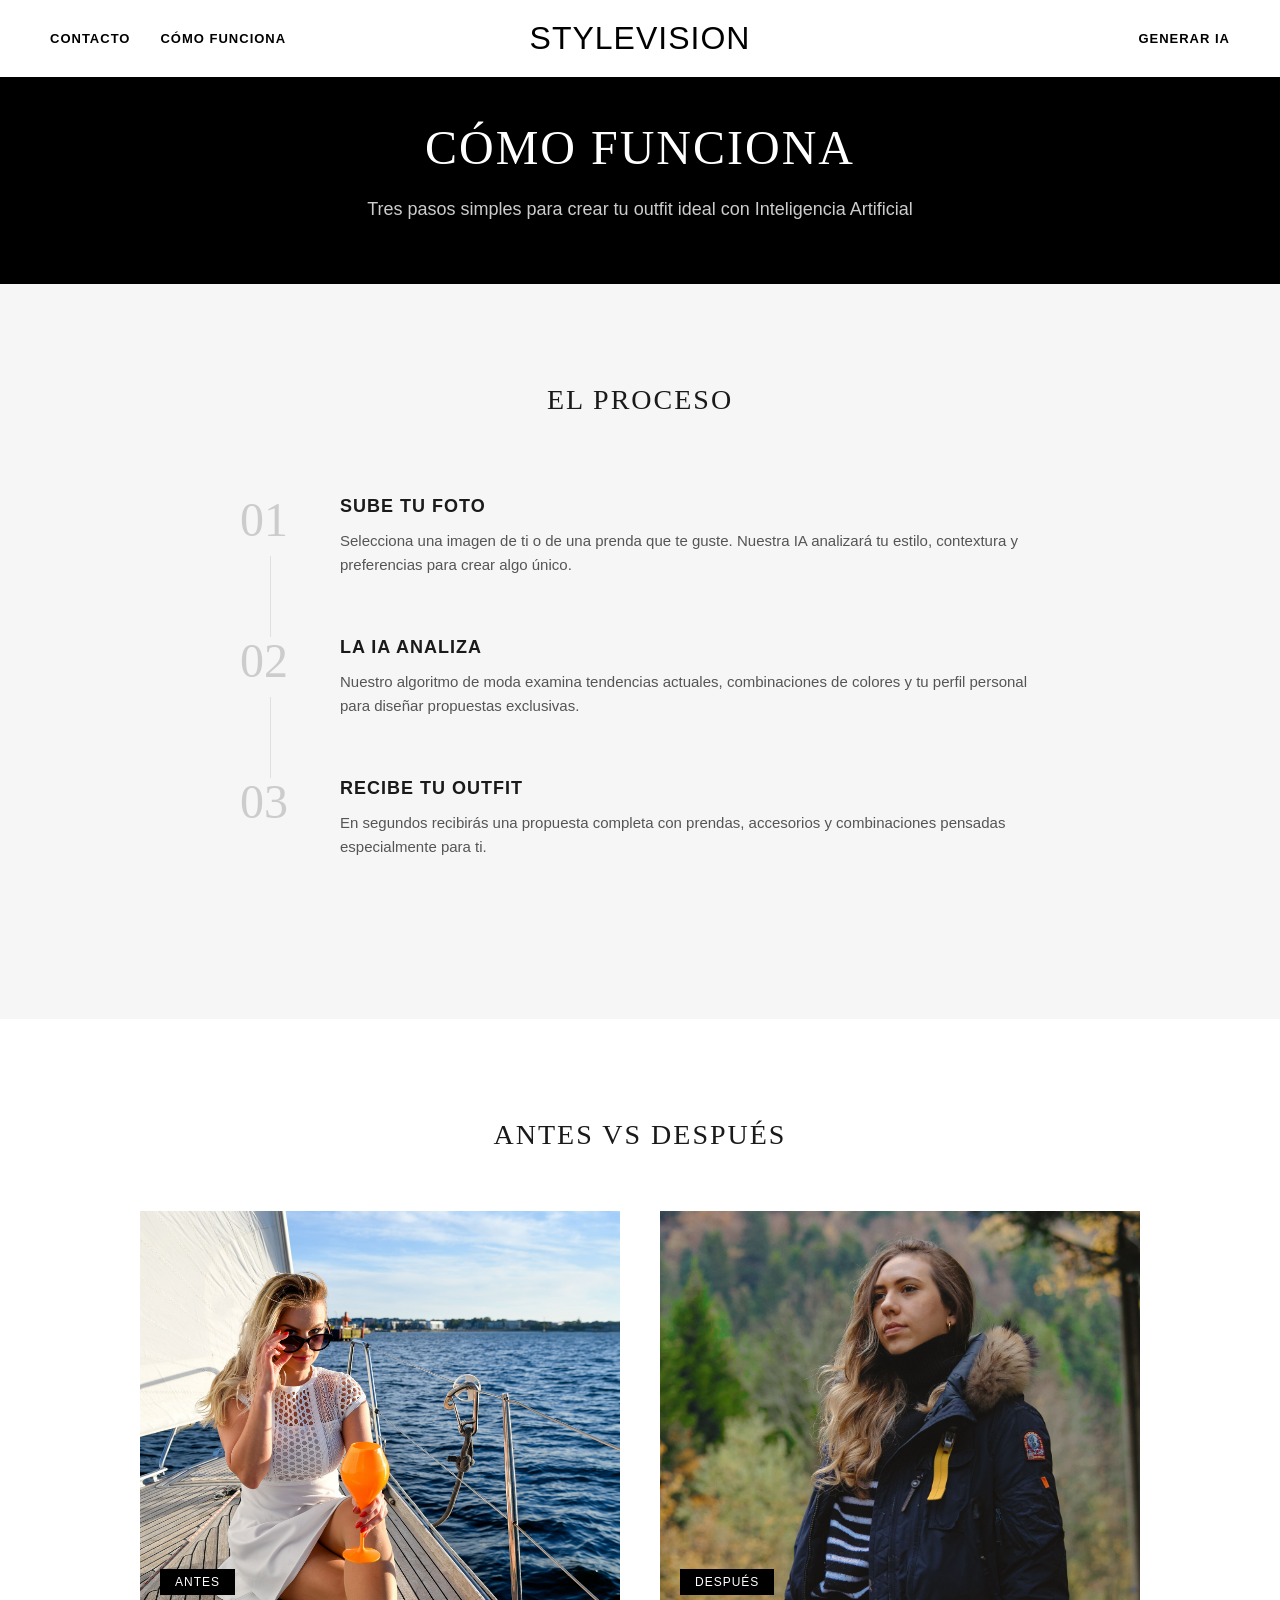
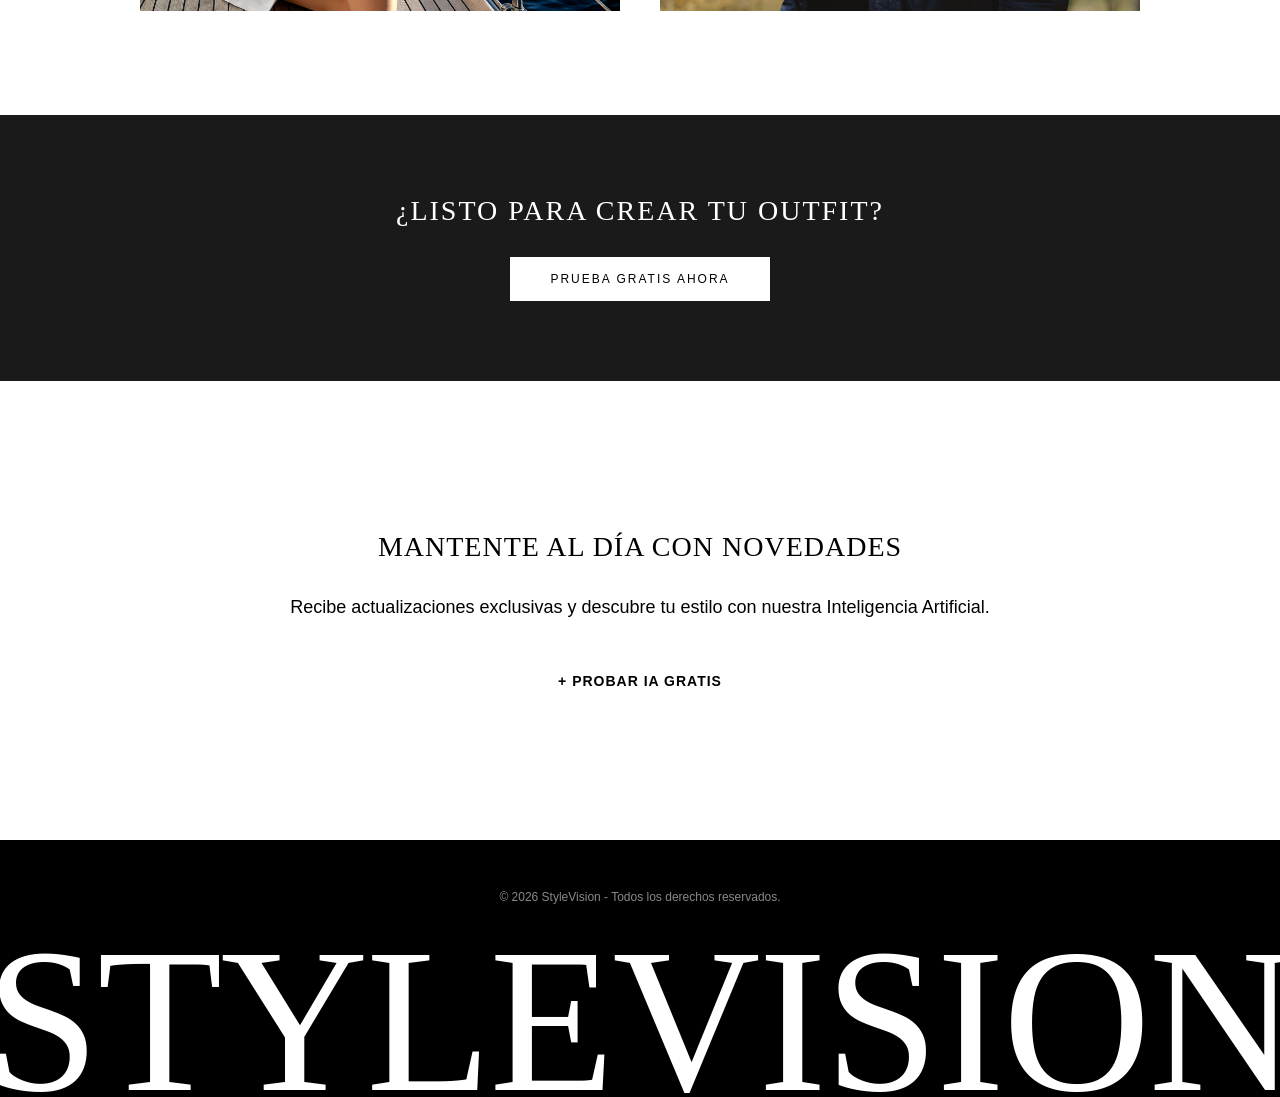
==== html/como-funciona.html @ add3479d "Add all project files to StyleVision repository" ====
<!DOCTYPE html>
<html lang="es">

<head>
  <meta charset="UTF-8">
  <meta name="viewport" content="width=device-width, initial-scale=1.0">
  <meta name="description"
    content="Descubre cómo StyleVision usa Inteligencia Artificial de forma gratuita para crear outfits únicos en segundos.">
  <title>Cómo Funciona | StyleVision</title>
  <link rel="stylesheet" href="../css/estilos.css">
</head>

<body>
  <a href="#contenido" class="skip-link">Saltar al contenido</a>

  <header class="encabezado encabezado--blanco">
    <nav class="encabezado__enlaces">
      <a href="contacto.html">Contacto</a>
      <a href="como-funciona.html">Cómo Funciona</a>
    </nav>
    <a href="index.html" class="encabezado__logo">StyleVision</a>
    <nav class="encabezado__iconos">
      <a href="herramienta-ia.html">Generar IA</a>
    </nav>
  </header>

  <main id="contenido">
    <section class="seccion-hero-reducido">
      <h2 class="hero-reducido__titulo">Cómo Funciona</h2>
      <p class="hero-reducido__subtitulo">Tres pasos simples para crear tu outfit ideal con Inteligencia Artificial</p>
    </section>

    <section class="seccion-pasos">
      <div class="pasos-contenedor">
        <h2 class="pasos-titulo">El Proceso</h2>

        <div class="paso">
          <span class="paso-numero">01</span>
          <div class="paso-contenido">
            <h3 class="paso-titulo">Sube Tu Foto</h3>
            <p class="paso-texto">Selecciona una imagen de ti o de una prenda que te guste. Nuestra IA analizará tu
              estilo, contextura y preferencias para crear algo único.</p>
          </div>
        </div>

        <div class="paso">
          <span class="paso-numero">02</span>
          <div class="paso-contenido">
            <h3 class="paso-titulo">La IA Analiza</h3>
            <p class="paso-texto">Nuestro algoritmo de moda examina tendencias actuales, combinaciones de colores y tu
              perfil personal para diseñar propuestas exclusivas.</p>
          </div>
        </div>

        <div class="paso">
          <span class="paso-numero">03</span>
          <div class="paso-contenido">
            <h3 class="paso-titulo">Recibe Tu Outfit</h3>
            <p class="paso-texto">En segundos recibirás una propuesta completa con prendas, accesorios y combinaciones
              pensadas especialmente para ti.</p>
          </div>
        </div>
      </div>
    </section>

    <section class="seccion-comparacion">
      <div class="comparacion-contenedor">
        <h2 class="comparacion-titulo">Antes vs Después</h2>
        <div class="comparacion-grid">
          <div class="comparacion-item">
            <img src="../assets/img/hero-modelo.jpg" alt="Foto original">
            <span class="comparacion-etiqueta">Antes</span>
          </div>
          <div class="comparacion-item">
            <img src="../assets/img/outfit-resultado.jpg" alt="Outfit generado">
            <span class="comparacion-etiqueta">Después</span>
          </div>
        </div>
      </div>
    </section>

    <section class="seccion-cta-pasos">
      <h2 class="cta-pasos__titulo">¿Listo Para Crear Tu Outfit?</h2>
      <a href="herramienta-ia.html" class="cta-pasos__boton">Prueba Gratis Ahora</a>
    </section>

    <section class="seccion-newsletter" id="newsletter">
      <h2 class="newsletter__titulo">Mantente al día con novedades</h2>
      <p class="newsletter__texto">Recibe actualizaciones exclusivas y descubre tu estilo con nuestra Inteligencia
        Artificial.</p>
      <a href="herramienta-ia.html" class="boton-suscripcion">+ Probar IA Gratis</a>
    </section>
  </main>

  <footer class="pie-pagina-lujo">
    <div class="pie-pagina__info">
      <p>&copy; 2026 StyleVision - Todos los derechos reservados.</p>
    </div>
    <div class="pie-pagina__logo-contenedor">
      <p class="pie-pagina__logo-gigante" aria-hidden="true">STYLEVISION</p>
    </div>
  </footer>

  <script src="../js/app.js"></script>
</body>

</html>
---- css/estilos.css ----
@charset "UTF-8";
.encabezado {
  position: fixed;
  top: 0;
  width: 100%;
  display: grid;
  grid-template-columns: 1fr auto 1fr;
  align-items: center;
  padding: 20px 50px;
  z-index: 1000;
  transition: background-color 0.4s ease, color 0.4s ease;
}

.encabezado--transparente {
  background-color: transparent;
  color: white;
}

.encabezado--blanco {
  background-color: white;
  color: black;
  box-shadow: 0 2px 10px rgba(0, 0, 0, 0.05);
}

.encabezado__enlaces {
  justify-self: start;
  display: flex;
  gap: 30px;
  align-items: center;
}

.encabezado__logo {
  justify-self: center;
  font-size: 32px;
  letter-spacing: 5px;
  text-transform: uppercase;
  letter-spacing: 1px;
  text-decoration: none;
  color: inherit;
}

.encabezado__iconos {
  justify-self: end;
  display: flex;
  gap: 30px;
  align-items: center;
}

.encabezado__enlaces a, .encabezado__iconos a {
  color: inherit;
  text-decoration: none;
  font-size: 13px;
  text-transform: uppercase;
  letter-spacing: 1px;
  font-weight: 600;
}

/* === Hero === */
.seccion-hero-lujo {
  position: relative;
  height: 100vh;
  width: 100%;
  overflow: hidden;
}

.hero__imagen-contenedor {
  width: 100%;
  height: 100%;
}

.hero__imagen {
  width: 100%;
  height: 100%;
  object-fit: cover;
}

.animacion-zoom {
  animation: zoomOutLujo 3s cubic-bezier(0.25, 1, 0.5, 1) forwards;
}

@media (prefers-reduced-motion: reduce) {
  .animacion-zoom {
    animation: none;
  }
}

@keyframes zoomOutLujo {
  0% {
    transform: scale(1.15);
  }
  100% {
    transform: scale(1);
  }
}
.hero__contenido {
  position: absolute;
  bottom: 10%;
  left: 50%;
  transform: translateX(-50%);
  text-align: center;
  color: white;
}

.hero__subtitulo {
  font-size: 24px;
  margin-bottom: 30px;
  text-shadow: 1px 1px 4px rgba(0, 0, 0, 0.5);
}

.hero__botones {
  display: flex;
  gap: 20px;
  justify-content: center;
}

.boton-lujo {
  background-color: white;
  color: black;
  padding: 15px 40px;
  text-decoration: none;
  text-transform: uppercase;
  letter-spacing: 2px;
  font-size: 12px;
  cursor: pointer;
  transition: background-color 0.3s ease, color 0.3s ease;
  border: none;
}

.boton-lujo:hover {
  background-color: black;
  color: white;
}

.boton-lujo--oscuro {
  background-color: transparent;
  border: 1px solid white;
  color: white;
}

.boton-lujo--oscuro:hover {
  background-color: white;
  color: black;
}

/* === Categorías === */
.seccion-categorias {
  display: grid;
  grid-template-columns: repeat(4, 1fr);
  gap: 0;
  width: 100%;
  background-color: #F6F6F6;
}
@media (max-width: 768px) {
  .seccion-categorias {
    grid-template-columns: repeat(2, 1fr);
  }
}

.categoria {
  text-align: center;
  padding-bottom: 30px;
  transition: transform 0.8s cubic-bezier(0.25, 1, 0.5, 1);
  overflow: hidden;
}

.categoria img {
  width: 100%;
  height: 400px;
  object-fit: cover;
  margin-bottom: 20px;
}
@media (max-width: 768px) {
  .categoria img {
    height: 200px;
  }
}

.categoria__titulo {
  font-size: 13px;
  text-transform: uppercase;
  letter-spacing: 1px;
}

.seccion-promos {
  display: flex;
  width: 100%;
  height: 80vh;
}

.promo {
  position: relative;
  width: 50%;
  height: 100%;
  overflow: hidden;
}

.promo__imagen {
  width: 100%;
  height: 100%;
  object-fit: cover;
  transition: transform 0.8s ease;
}

.promo:hover .promo__imagen {
  transform: scale(0.95);
}

.promo__texto {
  position: absolute;
  bottom: 40px;
  left: 0;
  width: 100%;
  text-align: center;
  color: white;
}

.promo__texto h3 {
  margin-bottom: 20px;
  font-size: 28px;
}

@media (max-width: 768px) {
  .seccion-promos {
    flex-direction: column;
    height: auto;
  }
  .promo {
    width: 100%;
    height: 50vh;
  }
}
/* === Servicios === */
.seccion-servicios {
  padding: 80px 20px;
  text-align: center;
  background-color: white;
}

.servicios__titulo-principal {
  font-size: 20px;
  text-transform: uppercase;
  letter-spacing: 1px;
  margin-bottom: 60px;
}

.servicios__grid {
  display: grid;
  grid-template-columns: repeat(3, 1fr);
  gap: 20px;
  max-width: 1200px;
  margin: 0 auto;
}
@media (max-width: 768px) {
  .servicios__grid {
    grid-template-columns: 1fr;
  }
}

.servicio {
  text-align: center;
}

.servicio__video {
  width: 100%;
  height: 400px;
  object-fit: cover;
  margin-bottom: 20px;
}

.servicio__titulo {
  font-size: 15px;
  text-transform: uppercase;
  letter-spacing: 1px;
  margin-bottom: 15px;
}

.servicio__enlace {
  color: black;
  font-size: 14px;
  text-decoration: underline;
  text-underline-offset: 5px;
}

.seccion-newsletter {
  padding: 150px 20px;
  text-align: center;
  background-color: white;
  color: black;
  transition: background-color 0.8s ease, color 0.8s ease;
}

.seccion-newsletter.fondo-negro {
  background-color: black;
  color: white;
}

.newsletter__titulo {
  font-size: 28px;
  margin-bottom: 30px;
  text-transform: uppercase;
  letter-spacing: 1px;
}

.newsletter__texto {
  font-size: 18px;
  max-width: 800px;
  margin: 0 auto 50px auto;
  line-height: 1.6;
}

.boton-suscripcion {
  color: inherit;
  text-decoration: none;
  font-size: 14px;
  text-transform: uppercase;
  letter-spacing: 1px;
  font-weight: bold;
}

/* === Footer === */
.pie-pagina-lujo {
  background-color: black;
  color: white;
  text-align: center;
  overflow: hidden;
  padding-top: 50px;
}

.pie-pagina__info {
  font-size: 12px;
  color: #888;
  margin-bottom: 40px;
}

.pie-pagina__logo-contenedor {
  width: 100%;
  display: flex;
  justify-content: center;
  align-items: flex-end;
}

.pie-pagina__logo-gigante {
  font-family: "Playfair Display", serif;
  font-size: 16vw;
  line-height: 0.75;
  letter-spacing: -2px;
  color: white;
  margin: 0;
}

/* === Generador IA === */
.seccion-generador-lujo {
  padding: 100px 20px;
  background-color: #F6F6F6;
  display: flex;
  justify-content: center;
}

.contenedor-generador-lujo {
  background-color: white;
  width: 100%;
  max-width: 600px;
  padding: 50px;
  box-shadow: 0 5px 15px rgba(0, 0, 0, 0.03);
}

.generador__titulo-lujo {
  font-size: 24px;
  text-transform: uppercase;
  letter-spacing: 1px;
  margin-bottom: 15px;
  text-align: center;
}

.generador__texto-lujo {
  text-align: center;
  font-size: 14px;
  color: #555;
  margin-bottom: 40px;
  line-height: 1.6;
}

.formulario-ia-lujo {
  display: flex;
  flex-direction: column;
  gap: 25px;
}

.grupo-formulario-lujo {
  display: flex;
  flex-direction: column;
}

.etiqueta-lujo {
  font-size: 12px;
  text-transform: uppercase;
  letter-spacing: 1px;
  margin-bottom: 8px;
  font-weight: 600;
}

.campo-entrada-lujo {
  padding: 12px 0;
  border: none;
  border-bottom: 1px solid #CCC;
  font-family: "Inter", sans-serif;
  font-size: 14px;
  background-color: transparent;
  transition: border-color 0.3s ease;
  border-radius: 0;
}
.campo-entrada-lujo:focus {
  outline: none;
  border-bottom: 2px solid black;
}

.campo-archivo-lujo {
  font-size: 12px;
  padding: 10px 0;
}

.boton-generar-lujo {
  margin-top: 20px;
  width: 100%;
  text-align: center;
  background-color: black;
  color: white;
  padding: 15px 40px;
  text-transform: uppercase;
  letter-spacing: 2px;
  font-size: 12px;
  cursor: pointer;
  transition: background-color 0.3s ease, color 0.3s ease;
  border: 1px solid black;
}
.boton-generar-lujo:hover {
  background-color: white;
  color: black;
}

.resultado-ia-lujo {
  margin-top: 40px;
  text-align: center;
  padding: 40px 20px;
  border-top: 1px solid #EEE;
  background-color: #FAFAFA;
  border-radius: 8px;
}

.resultado-ia-lujo .boton-generar-lujo {
  margin: 10px 5px;
  padding: 14px 32px;
  font-size: 13px;
}

.oculto {
  display: none;
}

/* === Loader IA === */
.carga-ia {
  text-align: center;
  padding: 40px 20px;
}

.ia-loader {
  width: 60px;
  height: 60px;
  border: 4px solid #f0f0f0;
  border-top: 4px solid #1A1A1A;
  border-radius: 50%;
  animation: spin 1.2s linear infinite;
  margin: 20px auto;
}
@media (prefers-reduced-motion: reduce) {
  .ia-loader {
    animation: none;
  }
}

@keyframes spin {
  0% {
    transform: rotate(0deg);
  }
  100% {
    transform: rotate(360deg);
  }
}
.oculto {
  display: none;
}

.skip-link {
  position: absolute;
  top: -40px;
  left: 0;
  background: black;
  color: white;
  padding: 8px 15px;
  z-index: 9999;
  transition: top 0.3s ease;
}
.skip-link:focus {
  top: 0;
}

.animacion-scroll {
  opacity: 0;
  transform: translateY(20px);
  transition: opacity 0.6s ease, transform 0.6s ease;
}

.animacion-scroll.visible {
  opacity: 1;
  transform: translateY(0);
}

.animacion-hover {
  transition: transform 0.8s cubic-bezier(0.25, 1, 0.5, 1);
}

.animacion-hover:hover {
  transform: translateY(-4px);
}

/* ======================== PÁGINAS ======================== */
/* === Hero Reducido (Cómo Funciona) === */
.seccion-hero-reducido {
  background-color: black;
  color: white;
  text-align: center;
  padding: 120px 20px 60px 20px;
}

.hero-reducido__titulo {
  font-family: "Playfair Display", serif;
  font-size: 48px;
  text-transform: uppercase;
  letter-spacing: 2px;
  margin-bottom: 20px;
}

.hero-reducido__subtitulo {
  font-family: "Inter", sans-serif;
  font-size: 18px;
  color: #CCCCCC;
  max-width: 600px;
  margin: 0 auto;
  line-height: 1.6;
}

.seccion-pasos {
  background-color: #F6F6F6;
  padding: 100px 20px;
}

.pasos-contenedor {
  max-width: 800px;
  margin: 0 auto;
}

.pasos-titulo {
  font-family: "Playfair Display", serif;
  font-size: 28px;
  text-transform: uppercase;
  letter-spacing: 2px;
  text-align: center;
  margin-bottom: 80px;
}

.paso {
  display: flex;
  gap: 40px;
  margin-bottom: 60px;
  position: relative;
}

.paso-numero {
  font-family: "Playfair Display", serif;
  font-size: 48px;
  color: #CCCCCC;
  line-height: 1;
  flex-shrink: 0;
  width: 60px;
}

.paso-contenido {
  flex: 1;
}

.paso-titulo {
  font-family: "Inter", sans-serif;
  font-size: 18px;
  text-transform: uppercase;
  letter-spacing: 1px;
  font-weight: 600;
  margin-bottom: 12px;
}

.paso-texto {
  font-family: "Inter", sans-serif;
  font-size: 15px;
  color: #555;
  line-height: 1.6;
}

.paso:not(:last-child)::after {
  content: "";
  position: absolute;
  left: 30px;
  top: 60px;
  bottom: -60px;
  width: 1px;
  background-color: #E0E0E0;
}

.seccion-comparacion {
  background-color: white;
  padding: 100px 20px;
}

.comparacion-contenedor {
  max-width: 1000px;
  margin: 0 auto;
}

.comparacion-titulo {
  font-family: "Playfair Display", serif;
  font-size: 28px;
  text-transform: uppercase;
  letter-spacing: 2px;
  text-align: center;
  margin-bottom: 60px;
}

.comparacion-subtitulo {
  font-family: "Playfair Display", serif;
  font-size: 20px;
  text-transform: uppercase;
  letter-spacing: 1px;
  margin: 40px 0 20px 0;
  text-align: center;
  color: #555;
}

.comparacion-grid {
  display: grid;
  grid-template-columns: 1fr 1fr;
  gap: 40px;
}

.comparacion-item {
  position: relative;
  overflow: hidden;
}

.comparacion-item img {
  width: 100%;
  height: 400px;
  object-fit: cover;
}

.comparacion-etiqueta {
  position: absolute;
  bottom: 20px;
  left: 20px;
  background-color: black;
  color: white;
  padding: 6px 15px;
  font-family: "Inter", sans-serif;
  text-transform: uppercase;
  letter-spacing: 1px;
  font-size: 12px;
}

.seccion-cta-pasos {
  background-color: #1A1A1A;
  color: white;
  text-align: center;
  padding: 80px 20px;
}

.cta-pasos__titulo {
  font-family: "Playfair Display", serif;
  font-size: 28px;
  text-transform: uppercase;
  letter-spacing: 2px;
  margin-bottom: 30px;
}

.cta-pasos__boton {
  display: inline-block;
  background-color: white;
  color: black;
  padding: 15px 40px;
  text-decoration: none;
  text-transform: uppercase;
  letter-spacing: 2px;
  font-size: 12px;
  cursor: pointer;
  transition: background-color 0.3s ease, color 0.3s ease;
}

.cta-pasos__boton:hover {
  background-color: black;
  color: white;
  border: 1px solid white;
}

.seccion-cta-ia {
  background-color: white;
  color: black;
  text-align: center;
  padding: 80px 20px;
  transition: background-color 0.8s ease, color 0.8s ease;
}

.seccion-cta-ia.fondo-negro {
  background-color: #1A1A1A;
  color: white;
}

.cta-ia__titulo {
  font-family: "Playfair Display", serif;
  font-size: 28px;
  text-transform: uppercase;
  letter-spacing: 2px;
  margin-bottom: 15px;
}

.cta-ia__texto {
  font-family: "Inter", sans-serif;
  font-size: 16px;
  color: #CCCCCC;
  margin-bottom: 30px;
}

.seccion-contacto {
  padding: 100px 20px;
  background-color: white;
}

.contacto-grid {
  display: grid;
  grid-template-columns: 1fr 1fr;
  gap: 60px;
  max-width: 1000px;
  margin: 0 auto;
}
@media (max-width: 768px) {
  .contacto-grid {
    grid-template-columns: 1fr;
  }
}

.contacto-titulo {
  font-family: "Playfair Display", serif;
  font-size: 18px;
  text-transform: uppercase;
  letter-spacing: 1px;
  margin-bottom: 30px;
}

.contacto-info__item {
  margin-bottom: 30px;
}

.contacto-info__etiqueta {
  font-size: 12px;
  text-transform: uppercase;
  letter-spacing: 1px;
  color: #888;
  margin-bottom: 5px;
}

.contacto-info__valor {
  font-size: 15px;
  color: #1A1A1A;
  line-height: 1.6;
}

.seccion-explorar {
  padding: 60px 20px;
  background-color: white;
}

.explorar-contenedor {
  max-width: 1000px;
  margin: 0 auto;
}

.filtros {
  display: flex;
  gap: 15px;
  justify-content: center;
  margin-bottom: 50px;
  flex-wrap: wrap;
}

.filtro-btn {
  background-color: transparent;
  border: 1px solid #CCC;
  color: #555;
  padding: 10px 24px;
  font-size: 13px;
  text-transform: uppercase;
  letter-spacing: 1px;
  cursor: pointer;
  transition: all 0.3s ease;
  font-family: "Inter", sans-serif;
}
.filtro-btn:hover {
  border-color: black;
  color: black;
}

.filtro-activo {
  background-color: black;
  color: white;
  border-color: black;
}

.galeria-outfits {
  display: grid;
  grid-template-columns: 1fr 1fr;
  gap: 20px;
}
@media (max-width: 768px) {
  .galeria-outfits {
    grid-template-columns: 1fr;
  }
}

.tarjeta-outfit {
  position: relative;
  overflow: hidden;
  cursor: pointer;
}
.tarjeta-outfit img {
  width: 100%;
  height: 400px;
  object-fit: cover;
  transition: transform 0.5s ease;
}
.tarjeta-outfit:hover img {
  transform: scale(1.05);
}

.tarjeta-outfit__overlay {
  position: absolute;
  bottom: 0;
  left: 0;
  width: 100%;
  background: linear-gradient(transparent, rgba(0, 0, 0, 0.8));
  padding: 30px 20px 20px 20px;
  color: white;
  transform: translateY(20px);
  opacity: 0;
  transition: all 0.4s ease;
}

.tarjeta-outfit:hover .tarjeta-outfit__overlay {
  transform: translateY(0);
  opacity: 1;
}

.tarjeta-outfit__nombre {
  display: block;
  font-size: 18px;
  font-weight: 600;
  margin-bottom: 5px;
  font-family: "Playfair Display", serif;
  letter-spacing: 1px;
}

.tarjeta-outfit__estilo {
  font-size: 12px;
  text-transform: uppercase;
  letter-spacing: 1px;
  color: #CCC;
}

.seccion-categorias-exp {
  padding: 80px 20px;
  background-color: #F6F6F6;
}

.categorias-exp-contenedor {
  max-width: 1000px;
  margin: 0 auto;
}

.categorias-exp-titulo {
  font-family: "Playfair Display", serif;
  font-size: 28px;
  text-transform: uppercase;
  letter-spacing: 2px;
  text-align: center;
  margin-bottom: 50px;
}

.categorias-exp-grid {
  display: grid;
  grid-template-columns: repeat(4, 1fr);
  gap: 20px;
}
@media (max-width: 768px) {
  .categorias-exp-grid {
    grid-template-columns: repeat(2, 1fr);
  }
}

.categoria-exp {
  position: relative;
  overflow: hidden;
  text-decoration: none;
  color: white;
}
.categoria-exp img {
  width: 100%;
  height: 250px;
  object-fit: cover;
  transition: transform 0.5s ease;
}
.categoria-exp:hover img {
  transform: scale(1.05);
}

.categoria-exp__nombre {
  position: absolute;
  bottom: 15px;
  left: 15px;
  font-size: 14px;
  text-transform: uppercase;
  letter-spacing: 1px;
  font-weight: 600;
  text-shadow: 1px 1px 4px rgba(0, 0, 0, 0.5);
}

@media (max-width: 768px) {
  .hero-reducido__titulo {
    font-size: 32px;
  }
  .paso {
    flex-direction: column;
    gap: 15px;
  }
  .paso-numero {
    width: auto;
  }
  .paso:not(:last-child)::after {
    display: none;
  }
  .comparacion-grid {
    grid-template-columns: 1fr;
  }
  .comparacion-item img {
    height: 250px;
  }
}
* {
  margin: 0;
  padding: 0;
  box-sizing: border-box;
}

body {
  font-family: "Inter", sans-serif;
  background-color: #FFFFFF;
  color: #1A1A1A;
  overflow-x: hidden;
}

h1, h2, h3 {
  font-family: "Playfair Display", serif;
  font-weight: 400;
  letter-spacing: 2px;
}

/*# sourceMappingURL=estilos.css.map */
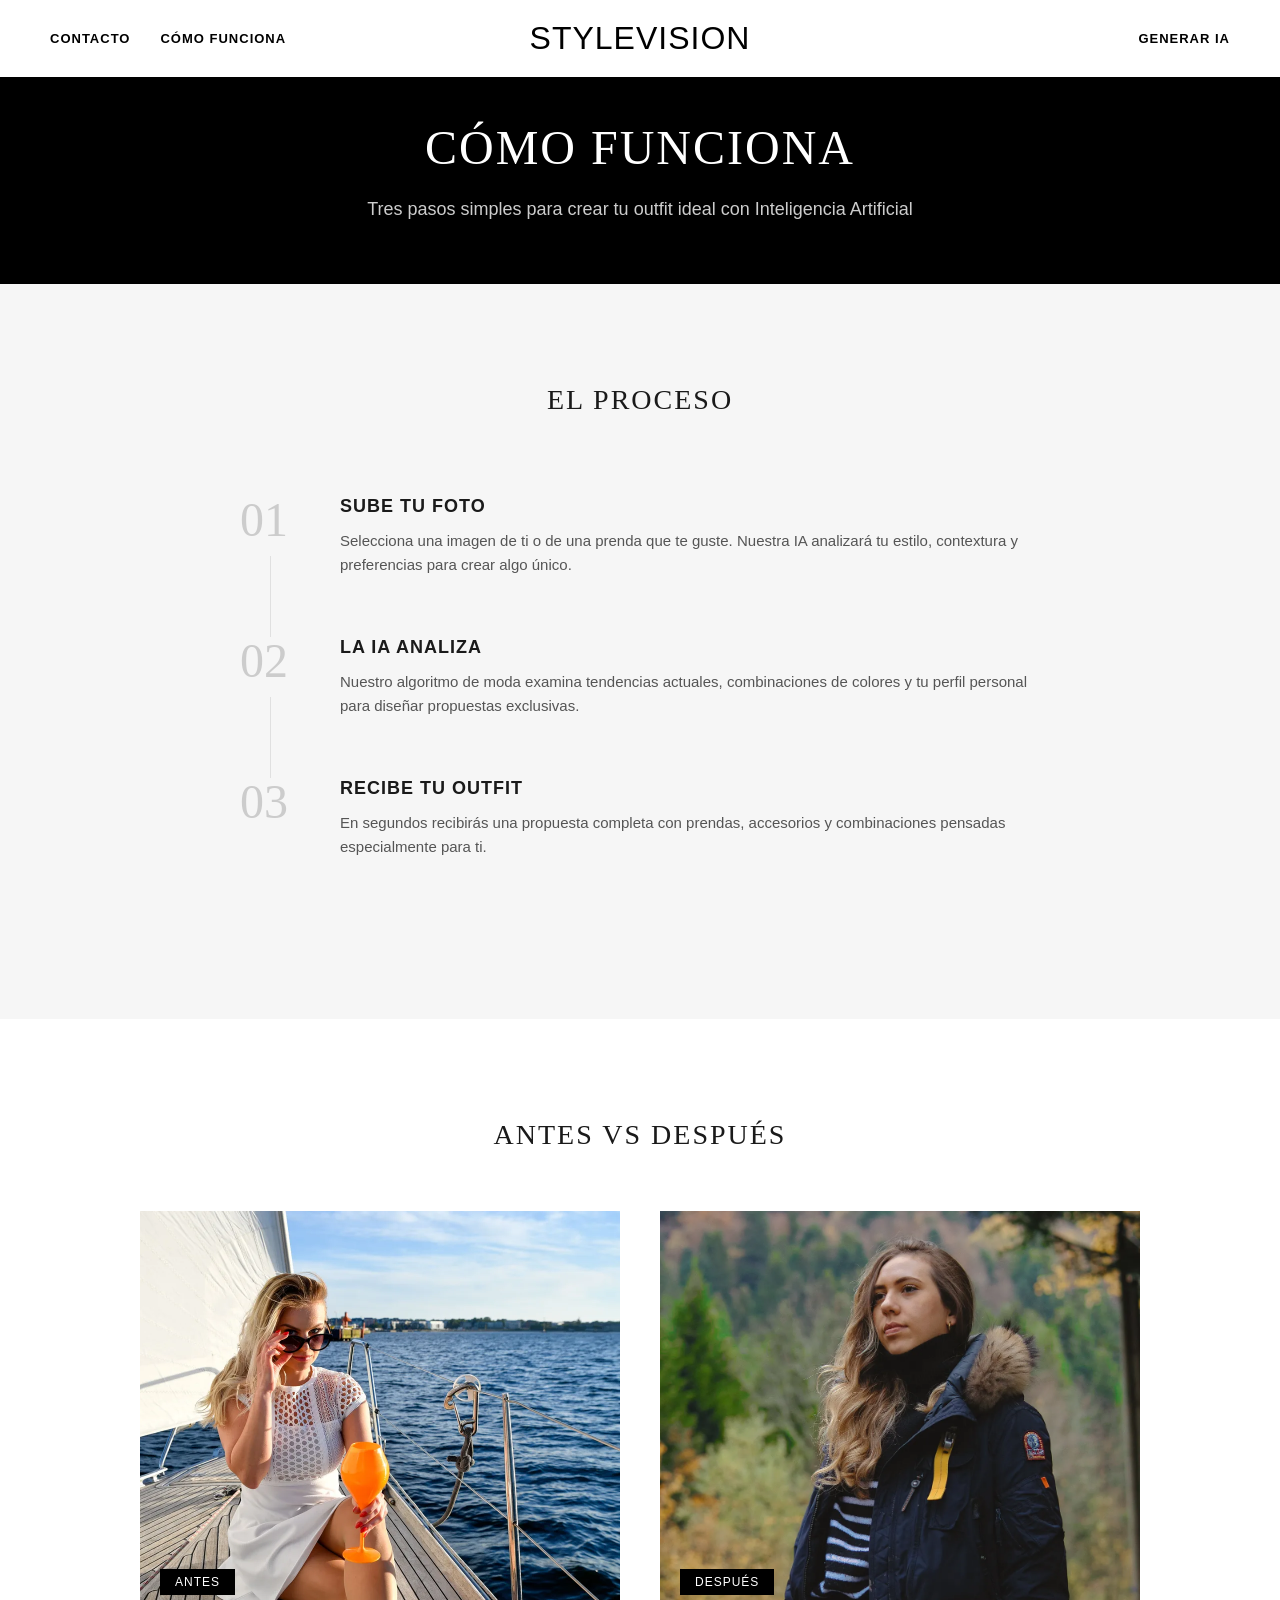
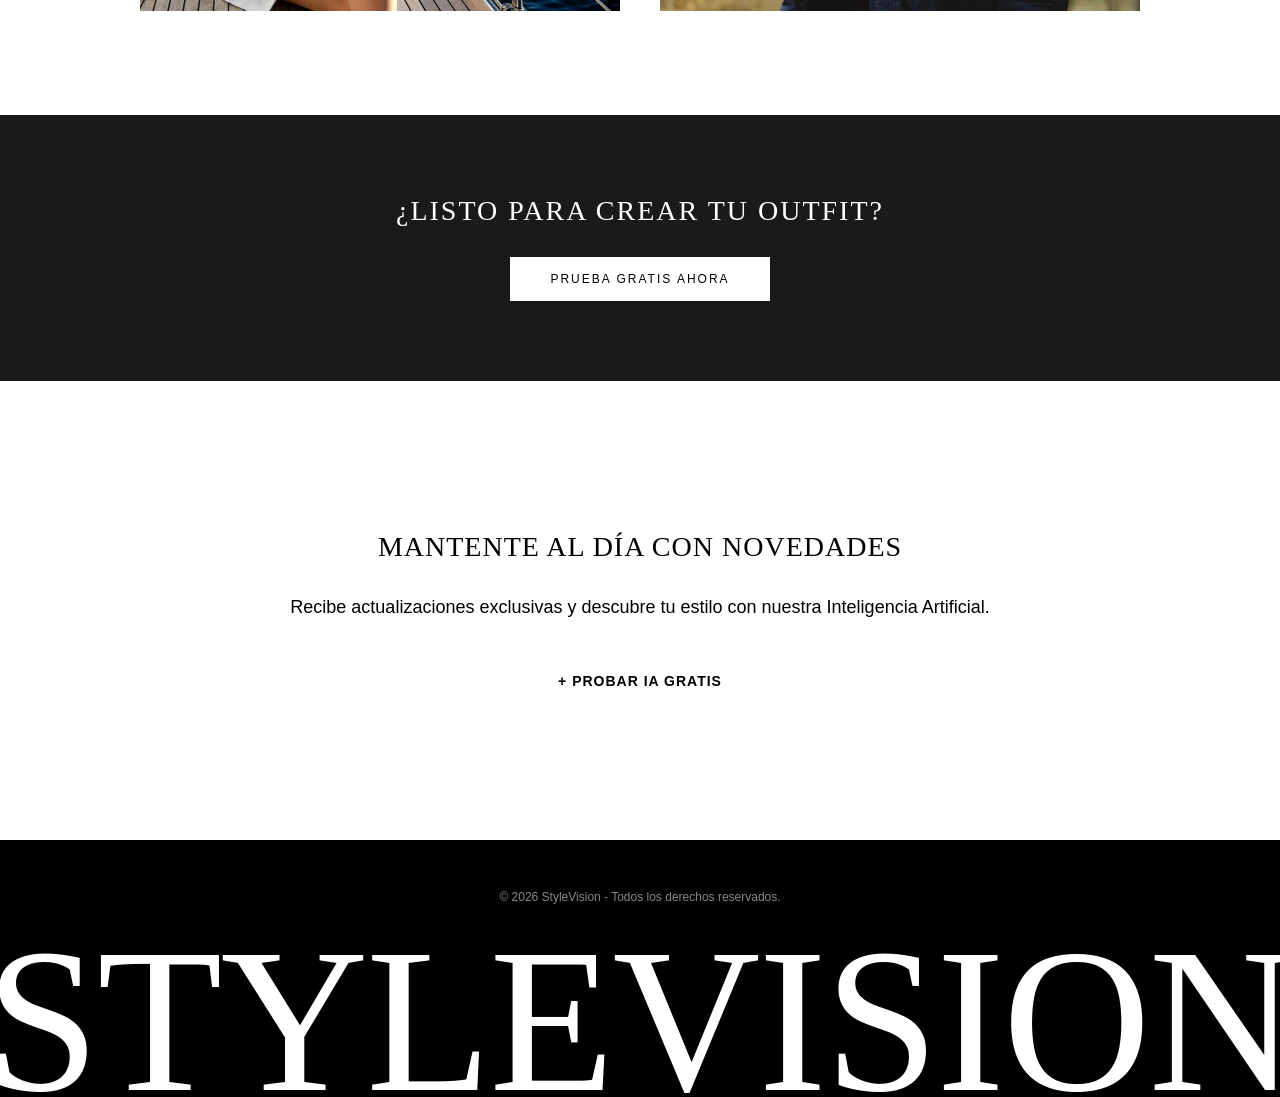
==== commit 9e7c5b54: "Optimize assets: WebP images, compressed videos, lazy loading" ====
--- a/html/como-funciona.html
+++ b/html/como-funciona.html
@@ -68,11 +68,11 @@
         <h2 class="comparacion-titulo">Antes vs Después</h2>
         <div class="comparacion-grid">
           <div class="comparacion-item">
-            <img src="../assets/img/hero-modelo.jpg" alt="Foto original">
+            <img src="../assets/img/hero-modelo.webp" alt="Foto original">
             <span class="comparacion-etiqueta">Antes</span>
           </div>
           <div class="comparacion-item">
-            <img src="../assets/img/outfit-resultado.jpg" alt="Outfit generado">
+            <img src="../assets/img/outfit-resultado.webp" alt="Outfit generado">
             <span class="comparacion-etiqueta">Después</span>
           </div>
         </div>
